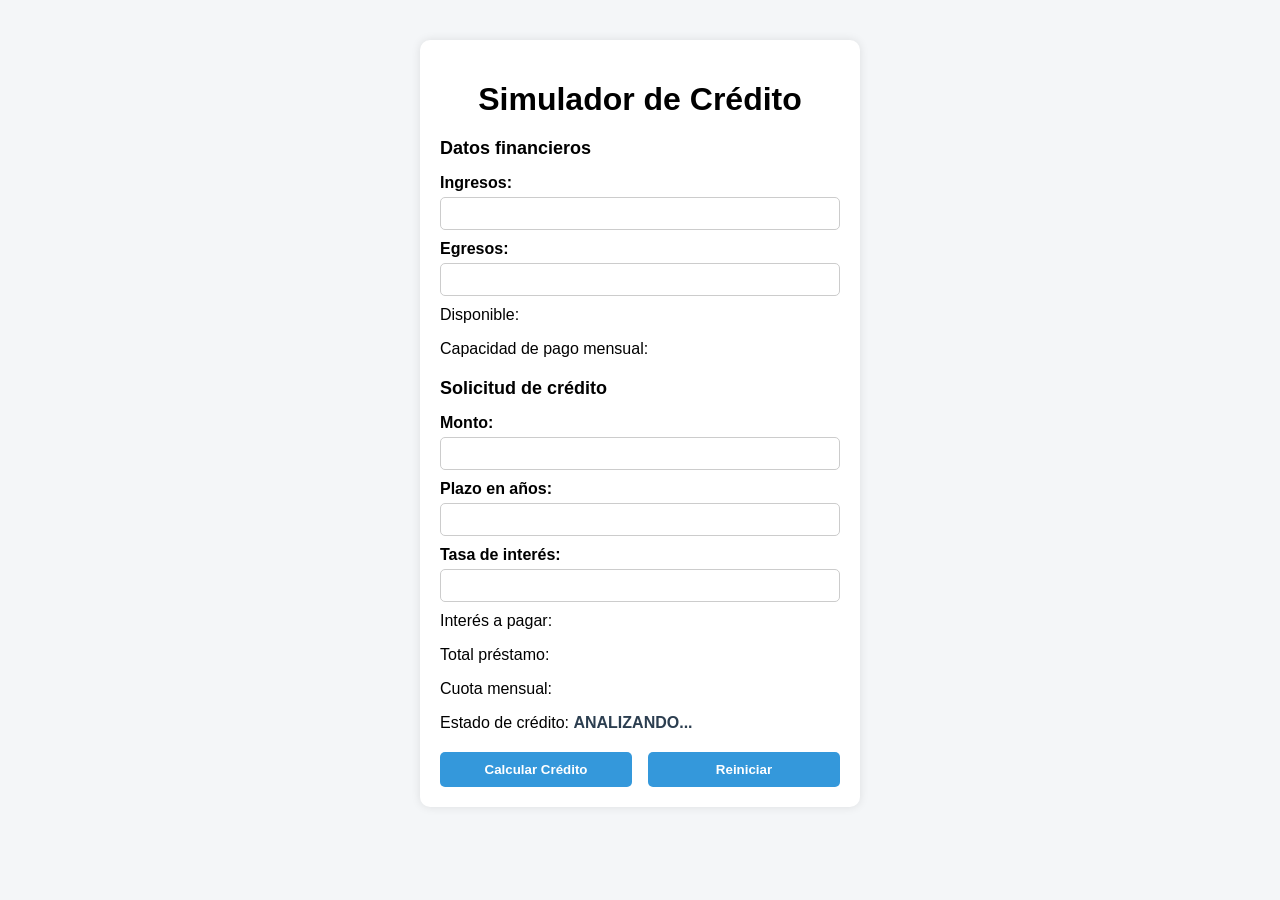
==== simulador.html @ 482daad7 "Creacion del git init" ====
<!DOCTYPE html>
<html lang="es">
<head>
    <meta charset="UTF-8">
    <meta name="viewport" content="width=device-width, initial-scale=1.0">
    <title>Simulador de Crédito</title>
    <link rel="stylesheet" href="simulador.css">
</head>
<body>

    <div class="container">
        <h1>Simulador de Crédito</h1>

        <h2>Datos financieros</h2>
        <label for="txtIngresos">Ingresos:</label>
        <input type="text" id="txtIngresos">

        <label for="txtEgresos">Egresos:</label>
        <input type="text" id="txtEgresos">

        <p>Disponible: <span id="spnDisponible"></span></p>
        <p>Capacidad de pago mensual: <span id="spnCapacidadPago"></span></p>

        <h2>Solicitud de crédito</h2>
        <label for="txtMonto">Monto:</label>
        <input type="text" id="txtMonto">

        <label for="txtPlazo">Plazo en años:</label>
        <input type="text" id="txtPlazo">

        <label for="txtTasaInteres">Tasa de interés:</label>
        <input type="text" id="txtTasaInteres">

        <p>Interés a pagar: <span id="spnInteresPagar"></span></p>
        <p>Total préstamo: <span id="spnTotalPrestamo"></span></p>
        <p>Cuota mensual: <span id="spnCuotaMensual"></span></p>
        <p>Estado de crédito: <span id="spnEstadoCredito">ANALIZANDO...</span></p>

        <div class="buttons">
            <button id="btnCalcularCredito">Calcular Crédito</button>
            <button id="btnReiniciar">Reiniciar</button>
        </div>
    </div>

</body>
</html>
---- simulador.css ----
body {
    font-family: Arial, sans-serif;
    background-color: #f4f6f8;
    margin: 0;
    padding: 0;
}

.container {
    width: 400px;
    margin: 40px auto;
    padding: 20px;
    background-color: white;
    border-radius: 10px;
    box-shadow: 0 0 10px rgba(0,0,0,0.1);
}

h1 {
    text-align: center;
    margin-bottom: 20px;
}

h2 {
    margin-top: 20px;
    font-size: 18px;
}

label {
    display: block;
    margin-top: 10px;
    font-weight: bold;
}

input {
    width: 100%;
    padding: 8px;
    margin-top: 5px;
    border-radius: 5px;
    border: 1px solid #ccc;
    box-sizing: border-box;
}

p {
    margin-top: 10px;
}

span {
    font-weight: bold;
    color: #2c3e50;
}

.buttons {
    margin-top: 20px;
    display: flex;
    justify-content: space-between;
}

button {
    width: 48%;
    padding: 10px;
    border: none;
    border-radius: 5px;
    background-color: #3498db;
    color: white;
    font-weight: bold;
    cursor: pointer;
}

button:hover {
    background-color: #2980b9;
}
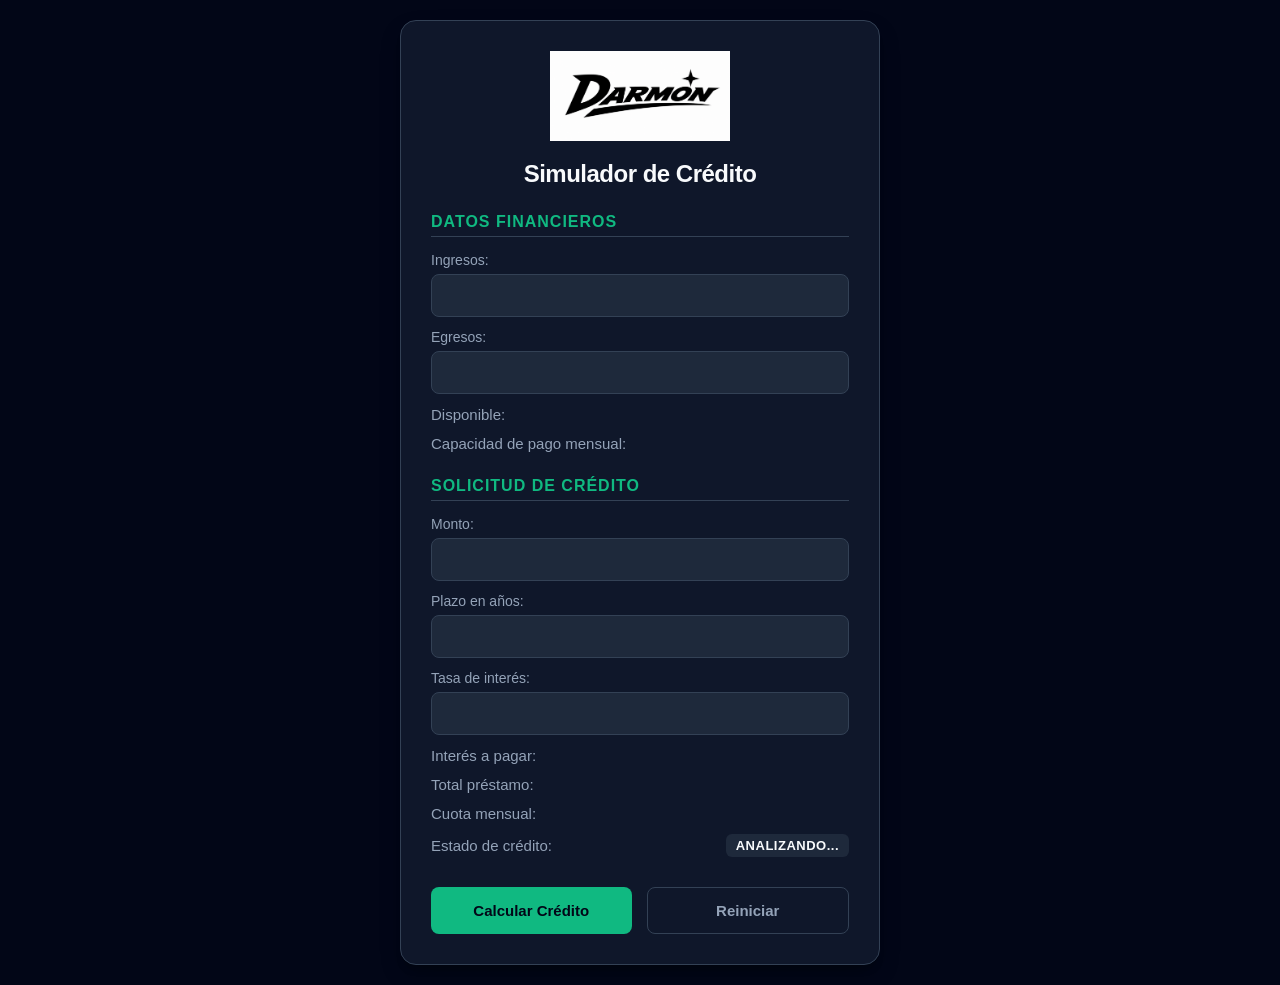
==== commit 33da0422: "Parte 2: Integracion de logotipo Darmon en la cabecera del simulador" ====
--- a/simulador.html
+++ b/simulador.html
@@ -3,12 +3,16 @@
 <head>
     <meta charset="UTF-8">
     <meta name="viewport" content="width=device-width, initial-scale=1.0">
-    <title>Simulador de Crédito</title>
+    <title>Simulador de Crédito - Darmon</title>
     <link rel="stylesheet" href="simulador.css">
 </head>
 <body>
 
     <div class="container">
+        <div style="text-align: center; margin-bottom: 15px;">
+            <img src="darmon.png" alt="Logo Darmon" style="max-width: 180px; height: auto;">
+        </div>
+
         <h1>Simulador de Crédito</h1>
 
         <h2>Datos financieros</h2>
@@ -37,10 +41,12 @@
         <p>Estado de crédito: <span id="spnEstadoCredito">ANALIZANDO...</span></p>
 
         <div class="buttons">
-            <button id="btnCalcularCredito">Calcular Crédito</button>
+            <button id="btnCalcularCredito" onclick="calcular()">Calcular Crédito</button>
             <button id="btnReiniciar">Reiniciar</button>
         </div>
     </div>
 
+    <script src="funciones.js"></script>
+    <script src="simulador.js"></script>
 </body>
 </html>
--- a/simulador.css
+++ b/simulador.css
@@ -1,70 +1,153 @@
+:root {
+    --primary-color: #0f172a;
+    --secondary-color: #1e293b;
+    --accent-color: #10b981;
+    --accent-hover: #059669;
+    --text-main: #f8fafc;
+    --text-muted: #94a3b8;
+    --bg-page: #020617;
+    --card-bg: #0f172a;
+    --border-color: #334155;
+}
+
 body {
-    font-family: Arial, sans-serif;
-    background-color: #f4f6f8;
+    font-family: 'Segoe UI', Tahoma, Geneva, Verdana, sans-serif;
+    background-color: var(--bg-page);
+    color: var(--text-main);
     margin: 0;
-    padding: 0;
+    padding: 20px;
+    display: flex;
+    justify-content: center;
+    align-items: center;
+    min-height: 100vh;
 }
 
 .container {
-    width: 400px;
-    margin: 40px auto;
-    padding: 20px;
-    background-color: white;
-    border-radius: 10px;
-    box-shadow: 0 0 10px rgba(0,0,0,0.1);
+    width: 100%;
+    max-width: 480px;
+    background-color: var(--card-bg);
+    padding: 30px;
+    border-radius: 16px;
+    box-shadow: 0 10px 25px -5px rgba(0, 0, 0, 0.3), 0 8px 10px -6px rgba(0, 0, 0, 0.3);
+    border: 1px solid var(--border-color);
+    box-sizing: border-box;
 }
 
 h1 {
     text-align: center;
-    margin-bottom: 20px;
+    margin-top: 0;
+    margin-bottom: 25px;
+    font-size: 24px;
+    color: var(--text-main);
+    font-weight: 700;
+    letter-spacing: -0.5px;
 }
 
 h2 {
-    margin-top: 20px;
-    font-size: 18px;
+    margin-top: 25px;
+    margin-bottom: 15px;
+    font-size: 16px;
+    text-transform: uppercase;
+    letter-spacing: 1px;
+    color: var(--accent-color);
+    border-bottom: 1px solid var(--border-color);
+    padding-bottom: 5px;
 }
 
 label {
     display: block;
-    margin-top: 10px;
-    font-weight: bold;
+    margin-top: 12px;
+    font-size: 14px;
+    font-weight: 500;
+    color: var(--text-muted);
 }
 
 input {
     width: 100%;
-    padding: 8px;
-    margin-top: 5px;
-    border-radius: 5px;
-    border: 1px solid #ccc;
+    padding: 12px;
+    margin-top: 6px;
+    background-color: var(--secondary-color);
+    border: 1px solid var(--border-color);
+    border-radius: 8px;
+    color: var(--text-main);
+    font-size: 15px;
     box-sizing: border-box;
+    transition: all 0.3s ease;
+}
+
+input:focus {
+    outline: none;
+    border-color: var(--accent-color);
+    box-shadow: 0 0 0 3px rgba(16, 185, 129, 0.2);
 }
 
 p {
-    margin-top: 10px;
+    display: flex;
+    justify-content: space-between;
+    align-items: center;
+    margin: 12px 0;
+    font-size: 15px;
+    color: var(--text-muted);
 }
 
 span {
-    font-weight: bold;
-    color: #2c3e50;
+    font-weight: 600;
+    color: var(--text-main);
+}
+
+#spnEstadoCredito {
+    padding: 4px 10px;
+    border-radius: 6px;
+    font-size: 13px;
+    letter-spacing: 0.5px;
+    background-color: var(--secondary-color);
 }
 
 .buttons {
-    margin-top: 20px;
+    margin-top: 30px;
     display: flex;
-    justify-content: space-between;
+    gap: 15px;
 }
 
 button {
-    width: 48%;
-    padding: 10px;
+    flex: 1;
+    padding: 14px;
     border: none;
-    border-radius: 5px;
-    background-color: #3498db;
-    color: white;
-    font-weight: bold;
+    border-radius: 8px;
+    font-size: 15px;
+    font-weight: 600;
     cursor: pointer;
+    transition: all 0.2s ease;
 }
 
-button:hover {
-    background-color: #2980b9;
+#btnCalcularCredito {
+    background-color: var(--accent-color);
+    color: #020617;
+}
+
+#btnCalcularCredito:hover {
+    background-color: var(--accent-hover);
+    transform: translateY(-1px);
+}
+
+#btnReiniciar {
+    background-color: transparent;
+    border: 1px solid var(--border-color);
+    color: var(--text-muted);
+}
+
+#btnReiniciar:hover {
+    background-color: var(--secondary-color);
+    color: var(--text-main);
+}
+
+/* Responsive Breakpoint */
+@media (max-width: 480px) {
+    body {
+        padding: 10px;
+    }
+    .container {
+        padding: 20px;
+        border-radius: 12px;
+    }
 }
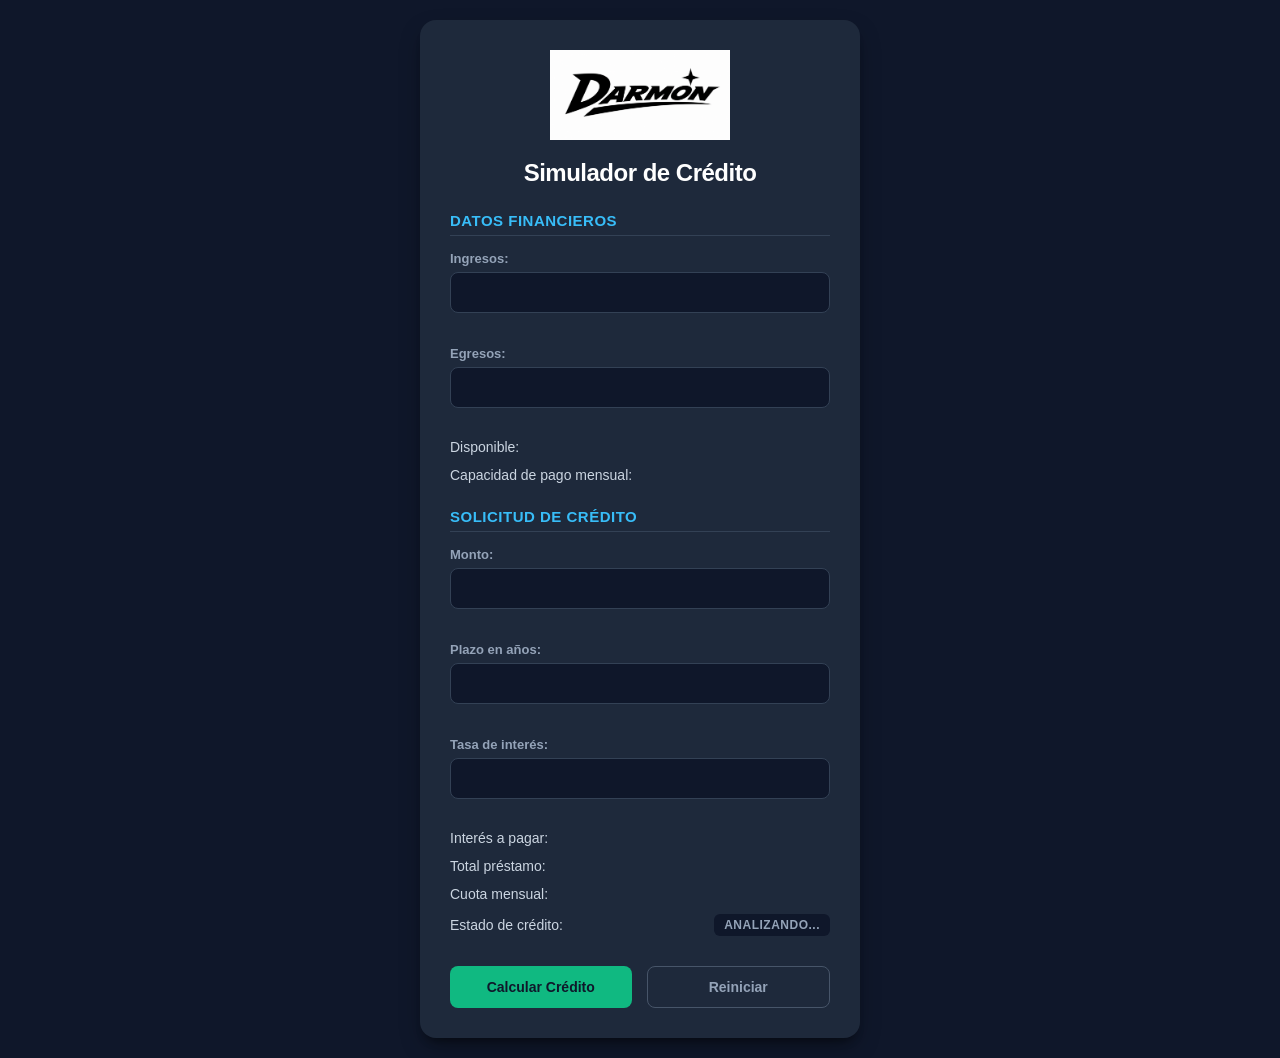
==== commit e226bc86: "Parte 3: Agregado de mensajes de error dinámicos <small> e implementada lógica estricta de validacio" ====
--- a/simulador.html
+++ b/simulador.html
@@ -18,9 +18,11 @@
         <h2>Datos financieros</h2>
         <label for="txtIngresos">Ingresos:</label>
         <input type="text" id="txtIngresos">
+        <small class="error-msg" id="errIngresos"></small>
 
         <label for="txtEgresos">Egresos:</label>
         <input type="text" id="txtEgresos">
+        <small class="error-msg" id="errEgresos"></small>
 
         <p>Disponible: <span id="spnDisponible"></span></p>
         <p>Capacidad de pago mensual: <span id="spnCapacidadPago"></span></p>
@@ -28,12 +30,15 @@
         <h2>Solicitud de crédito</h2>
         <label for="txtMonto">Monto:</label>
         <input type="text" id="txtMonto">
+        <small class="error-msg" id="errMonto"></small>
 
         <label for="txtPlazo">Plazo en años:</label>
         <input type="text" id="txtPlazo">
+        <small class="error-msg" id="errPlazo"></small>
 
         <label for="txtTasaInteres">Tasa de interés:</label>
         <input type="text" id="txtTasaInteres">
+        <small class="error-msg" id="errTasa"></small>
 
         <p>Interés a pagar: <span id="spnInteresPagar"></span></p>
         <p>Total préstamo: <span id="spnTotalPrestamo"></span></p>
--- a/simulador.css
+++ b/simulador.css
@@ -1,19 +1,7 @@
-:root {
-    --primary-color: #0f172a;
-    --secondary-color: #1e293b;
-    --accent-color: #10b981;
-    --accent-hover: #059669;
-    --text-main: #f8fafc;
-    --text-muted: #94a3b8;
-    --bg-page: #020617;
-    --card-bg: #0f172a;
-    --border-color: #334155;
-}
-
 body {
-    font-family: 'Segoe UI', Tahoma, Geneva, Verdana, sans-serif;
-    background-color: var(--bg-page);
-    color: var(--text-main);
+    font-family: 'Segoe UI', -apple-system, BlinkMacSystemFont, Roboto, Helvetica, Arial, sans-serif;
+    background-color: #0f172a; /* Fondo oscuro profundo */
+    color: #f1f5f9;
     margin: 0;
     padding: 20px;
     display: flex;
@@ -24,12 +12,11 @@
 
 .container {
     width: 100%;
-    max-width: 480px;
-    background-color: var(--card-bg);
+    max-width: 440px;
+    background-color: #1e293b; /* Color de la tarjeta del banco */
     padding: 30px;
     border-radius: 16px;
-    box-shadow: 0 10px 25px -5px rgba(0, 0, 0, 0.3), 0 8px 10px -6px rgba(0, 0, 0, 0.3);
-    border: 1px solid var(--border-color);
+    box-shadow: 0 10px 25px -5px rgba(0, 0, 0, 0.4), 0 8px 10px -6px rgba(0, 0, 0, 0.4);
     box-sizing: border-box;
 }
 
@@ -38,38 +25,38 @@
     margin-top: 0;
     margin-bottom: 25px;
     font-size: 24px;
-    color: var(--text-main);
     font-weight: 700;
+    color: #ffffff;
     letter-spacing: -0.5px;
 }
 
 h2 {
     margin-top: 25px;
     margin-bottom: 15px;
-    font-size: 16px;
+    font-size: 15px;
     text-transform: uppercase;
-    letter-spacing: 1px;
-    color: var(--accent-color);
-    border-bottom: 1px solid var(--border-color);
-    padding-bottom: 5px;
+    letter-spacing: 0.5px;
+    color: #38bdf8; /* Azul eléctrico para destacar secciones */
+    border-bottom: 1px solid #334155;
+    padding-bottom: 6px;
 }
 
 label {
     display: block;
-    margin-top: 12px;
-    font-size: 14px;
-    font-weight: 500;
-    color: var(--text-muted);
+    margin-top: 14px;
+    font-size: 13px;
+    font-weight: 600;
+    color: #94a3b8;
 }
 
 input {
     width: 100%;
-    padding: 12px;
+    padding: 11px 14px;
     margin-top: 6px;
-    background-color: var(--secondary-color);
-    border: 1px solid var(--border-color);
+    background-color: #0f172a;
+    border: 1px solid #334155;
     border-radius: 8px;
-    color: var(--text-main);
+    color: #ffffff;
     font-size: 15px;
     box-sizing: border-box;
     transition: all 0.3s ease;
@@ -77,8 +64,8 @@
 
 input:focus {
     outline: none;
-    border-color: var(--accent-color);
-    box-shadow: 0 0 0 3px rgba(16, 185, 129, 0.2);
+    border-color: #38bdf8;
+    box-shadow: 0 0 0 3px rgba(56, 189, 248, 0.2);
 }
 
 p {
@@ -86,21 +73,24 @@
     justify-content: space-between;
     align-items: center;
     margin: 12px 0;
-    font-size: 15px;
-    color: var(--text-muted);
+    font-size: 14px;
+    color: #cbd5e1;
 }
 
 span {
-    font-weight: 600;
-    color: var(--text-main);
+    font-weight: 700;
+    color: #ffffff;
 }
 
+/* El estado del crédito resaltará dinámicamente con fondo */
 #spnEstadoCredito {
     padding: 4px 10px;
     border-radius: 6px;
-    font-size: 13px;
+    font-size: 12px;
+    font-weight: 800;
     letter-spacing: 0.5px;
-    background-color: var(--secondary-color);
+    background-color: #0f172a;
+    color: #94a3b8;
 }
 
 .buttons {
@@ -111,37 +101,37 @@
 
 button {
     flex: 1;
-    padding: 14px;
+    padding: 12px;
     border: none;
     border-radius: 8px;
-    font-size: 15px;
-    font-weight: 600;
+    font-size: 14px;
+    font-weight: 700;
     cursor: pointer;
     transition: all 0.2s ease;
 }
 
 #btnCalcularCredito {
-    background-color: var(--accent-color);
-    color: #020617;
+    background-color: #10b981; /* Verde esmeralda con flow para la acción */
+    color: #0f172a;
 }
 
 #btnCalcularCredito:hover {
-    background-color: var(--accent-hover);
+    background-color: #059669;
     transform: translateY(-1px);
 }
 
 #btnReiniciar {
     background-color: transparent;
-    border: 1px solid var(--border-color);
-    color: var(--text-muted);
+    border: 1px solid #475569;
+    color: #94a3b8;
 }
 
 #btnReiniciar:hover {
-    background-color: var(--secondary-color);
-    color: var(--text-main);
+    background-color: #334155;
+    color: #ffffff;
 }
 
-/* Responsive Breakpoint */
+/* Regla Responsive */
 @media (max-width: 480px) {
     body {
         padding: 10px;
@@ -150,4 +140,13 @@
         padding: 20px;
         border-radius: 12px;
     }
+}
+
+.error-msg {
+    color: #ef4444; /* Rojo brillante de alerta */
+    font-size: 12px;
+    font-weight: 600;
+    display: block;
+    margin-top: 4px;
+    min-height: 15px; /* Evita que el diseño salte bruscamente */
 }
